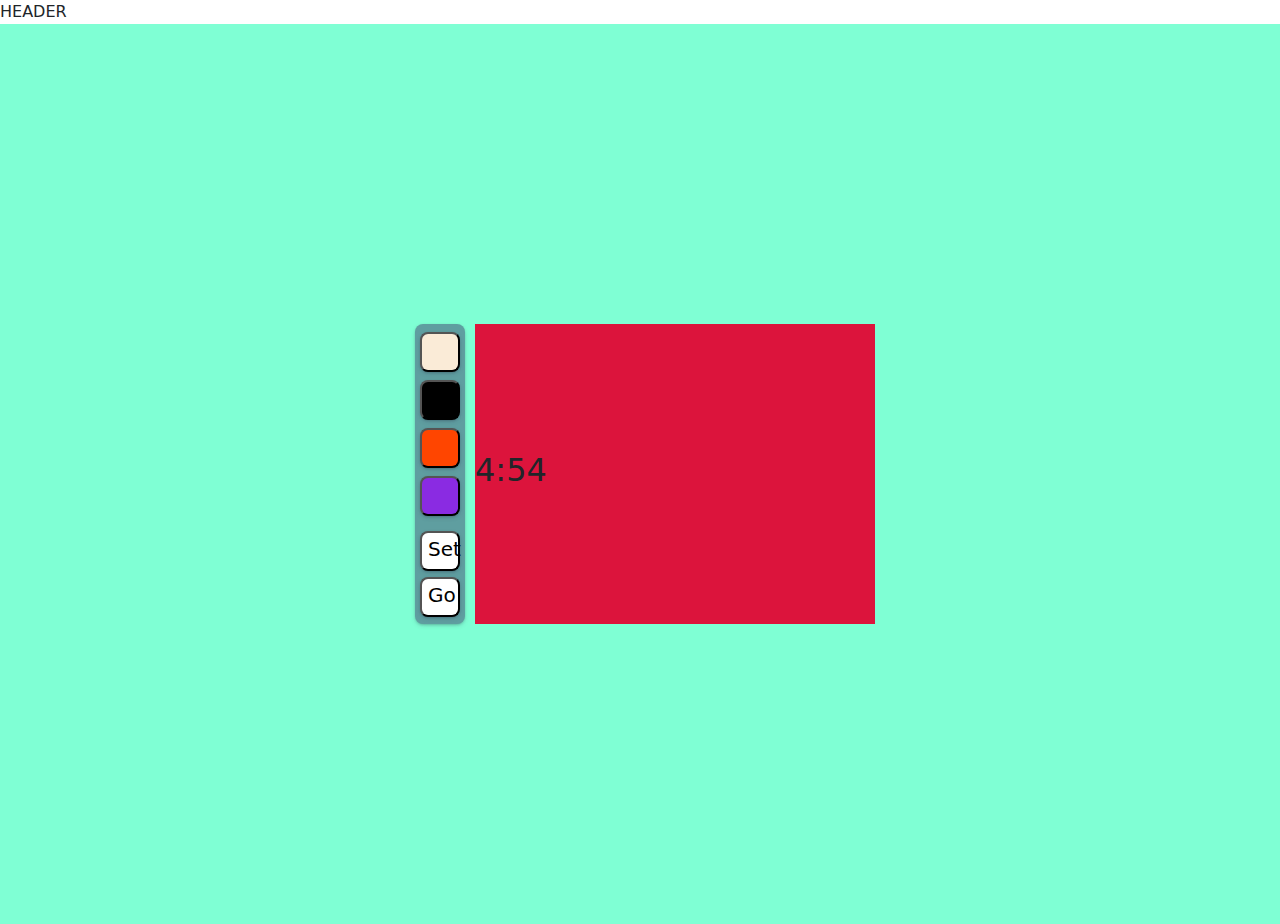
==== index.html @ 86df9ed9 "added flex boxes into the sidebar container" ====
<!DOCTYPE html>
<html lang="en">
<head>
    <meta charset="UTF-8">
    <meta name="viewport" content="width=device-width, initial-scale=1.0">
    <link rel="stylesheet" href="./assets/style.css">
    <title>Themed Timer</title>
    <link href="https://cdn.jsdelivr.net/npm/bootstrap@5.3.3/dist/css/bootstrap.min.css" rel="stylesheet" integrity="sha384-QWTKZyjpPEjISv5WaRU9OFeRpok6YctnYmDr5pNlyT2bRjXh0JMhjY6hW+ALEwIH" crossorigin="anonymous">
</head>

<body>
    <header>
        HEADER
    </header>
    <main>
        <section class="sidebar">
            <div class="theme-button-container">
                <button id="lightB" class="button"></button>
                <button id="darkB" class="button"></button>
                <button id="warmB" class="button"></button>
                <button id="coolB" class="button"></button>
            </div>
            <div class="function-button-container">
                <button id="set-button" class="button">
                    <p>Set</p>
                </button>
                <button id="start-button" class="button">
                    <p>Go</p>
                </button>
            </div>
        </section>

        <section class="clock-container">
            <div id="the-clock">
                <h2>4:54</h2>
            </div>
        </section>
    </main>

    <script src="./script.js"></script>
    <script src="https://cdn.jsdelivr.net/npm/bootstrap@5.3.3/dist/js/bootstrap.bundle.min.js" integrity="sha384-YvpcrYf0tY3lHB60NNkmXc5s9fDVZLESaAA55NDzOxhy9GkcIdslK1eN7N6jIeHz" crossorigin="anonymous"></script>
</body>
</html>
---- assets/style.css ----
main {
    display: flex;
    height: 100vh;
    flex-wrap: wrap;
    background-color: aquamarine;
    align-items: center;
    justify-content: center;
}

.sidebar {
    display: flex;
    flex-grow: 0;
    flex-shrink: 0;
    flex-direction: column;
    justify-content: space-evenly;
    background-color: cadetblue;
    width: 50px;
    height: 300px;
    margin: 10px;
    align-content: center;
    align-items: center;
    border-radius: 8px;
    box-shadow: rgba(50, 50, 93, 0.25) 0px 2px 5px -1px, rgba(0, 0, 0, 0.3) 0px 1px 3px -1px;
}

.theme-button-container {
    display: flex;
    flex-grow: 2;
    flex-direction: column;
    justify-content: space-evenly;
}

.function-button-container {
    display: flex;
    flex-grow: 1;
    flex-direction: column;
    justify-content: space-evenly;

}

.button {
    height: 40px;
    width: 40px;
    border-radius: 8px;
    box-shadow: rgba(50, 50, 93, 0.25) 0px 2px 5px -1px, rgba(0, 0, 0, 0.3) 0px 1px 3px -1px;
}

#set-button, #start-button {
    background-color: white;
    text-align: center;
    font-size: 20px;
}

#lightB {
    background-color: antiquewhite;
}

#darkB {
    background-color: black;
}

#warmB {
    background-color: orangered;
}

#coolB {
    background-color: blueviolet;
}

.clock-container {
    display: flex;
    flex-direction: row;
    background-color: crimson;
    align-items: center;
    height: 300px;
    width: 400px;
    justify-content: center;
    justify-self: center;
}

#the-clock {
    flex: 1 1;
}

.clock-area h2 {
    font-size: 100%;
    text-align: center;
}

.button:hover {
    box-shadow: rgba(0, 0, 0, 0.25) 0px 14px 28px, rgba(0, 0, 0, 0.22) 0px 10px 10px;
}

@media screen and (max-width: 768px) {
    main {
        flex-direction: column;
        justify-content: start;
    }

    .clock-container {
        width: 100vw;
    }

    .sidebar {
        width: 300px;
        height: 100px;
        align-items: center;
    }

    .clock-area h2 {
        font-size: 120px;
        text-align: center;
    }

    .theme-button-container {
        display: flex;
        flex-grow: 1;
        flex-direction: row;
        justify-content: space-around;
        align-items: center;
        width: 100%;
    }

    .function-button-container {
        flex-direction: row;
        align-items: center;
        width: 100%;
    }
    
    .button {
        flex: 1;
        margin: 0 5px 0 5px;
    }

:root {
    --light-background: #A1D6B2;
    --light-accent: #CEDF9F;
    --light-button: #E8B86D;
    --light-highlight: #F1F3C2;
    --dark-background: #1E201E;
    --dark-accent: #3C3D37;
    --dark-button: #697565;
    --dark-highlight: #ECDFCC;
    --warm-background: #FF4C4C;
    --warm-accent: #FFB22C;
    --warm-button: #FFDE4D;
    --warm-highlight: #F3FEB8;
    --cool-background: #433878;
    --cool-accent: #7E60BF;
    --cool-button: #E4B1F0;
    --cool-highlight: #FFE1FF;
}

* {
    font-family: 'Lucida Sans', 'Lucida Sans Regular', 'Lucida Grande', 'Lucida Sans Unicode', Geneva, Verdana, sans-serif;
    font-size: medium;
    font-weight: 400;
    margin: 0%;

}
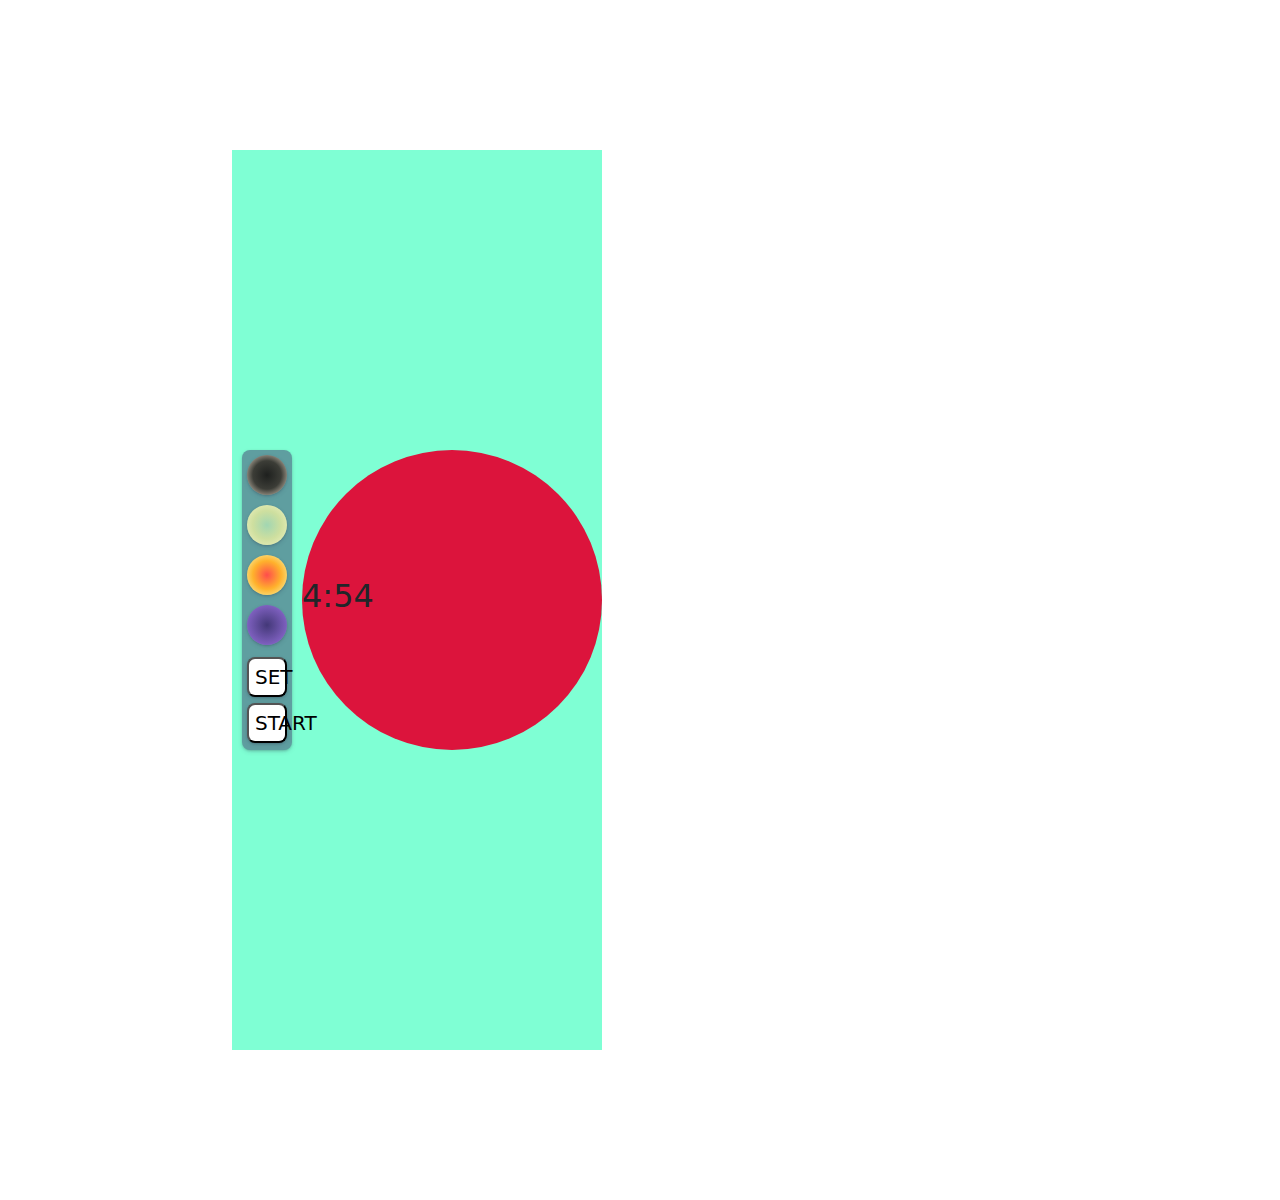
==== commit df73a93e: "Merge branch 'developer' into chris" ====
--- a/index.html
+++ b/index.html
@@ -8,25 +8,17 @@
     <link href="https://cdn.jsdelivr.net/npm/bootstrap@5.3.3/dist/css/bootstrap.min.css" rel="stylesheet" integrity="sha384-QWTKZyjpPEjISv5WaRU9OFeRpok6YctnYmDr5pNlyT2bRjXh0JMhjY6hW+ALEwIH" crossorigin="anonymous">
 </head>
 
-<body>
-    <header>
-        HEADER
-    </header>
-    <main>
+<body class="container">
+    <main class="theme-container">
         <section class="sidebar">
-            <div class="theme-button-container">
-                <button id="lightB" class="button"></button>
-                <button id="darkB" class="button"></button>
-                <button id="warmB" class="button"></button>
-                <button id="coolB" class="button"></button>
-            </div>
+            <div id="darkB" class="button"></div>
+            <div id="lightB" class="button"></div>
+            <div id="warmB" class="button"></div>
+            <div id="coolB" class="button"></div>
             <div class="function-button-container">
-                <button id="set-button" class="button">
-                    <p>Set</p>
-                </button>
-                <button id="start-button" class="button">
-                    <p>Go</p>
-                </button>
+
+                <button id="set-button" class="button control">SET</button>
+                <button id="start-button" class="button control">START</button>
             </div>
         </section>
 
--- a/assets/style.css
+++ b/assets/style.css
@@ -1,137 +1,4 @@
-
-main {
-    display: flex;
-    height: 100vh;
-    flex-wrap: wrap;
-    background-color: aquamarine;
-    align-items: center;
-    justify-content: center;
-}
-
-.sidebar {
-    display: flex;
-    flex-grow: 0;
-    flex-shrink: 0;
-    flex-direction: column;
-    justify-content: space-evenly;
-    background-color: cadetblue;
-    width: 50px;
-    height: 300px;
-    margin: 10px;
-    align-content: center;
-    align-items: center;
-    border-radius: 8px;
-    box-shadow: rgba(50, 50, 93, 0.25) 0px 2px 5px -1px, rgba(0, 0, 0, 0.3) 0px 1px 3px -1px;
-}
-
-.theme-button-container {
-    display: flex;
-    flex-grow: 2;
-    flex-direction: column;
-    justify-content: space-evenly;
-}
-
-.function-button-container {
-    display: flex;
-    flex-grow: 1;
-    flex-direction: column;
-    justify-content: space-evenly;
-
-}
-
-.button {
-    height: 40px;
-    width: 40px;
-    border-radius: 8px;
-    box-shadow: rgba(50, 50, 93, 0.25) 0px 2px 5px -1px, rgba(0, 0, 0, 0.3) 0px 1px 3px -1px;
-}
-
-#set-button, #start-button {
-    background-color: white;
-    text-align: center;
-    font-size: 20px;
-}
-
-#lightB {
-    background-color: antiquewhite;
-}
-
-#darkB {
-    background-color: black;
-}
-
-#warmB {
-    background-color: orangered;
-}
-
-#coolB {
-    background-color: blueviolet;
-}
-
-.clock-container {
-    display: flex;
-    flex-direction: row;
-    background-color: crimson;
-    align-items: center;
-    height: 300px;
-    width: 400px;
-    justify-content: center;
-    justify-self: center;
-}
-
-#the-clock {
-    flex: 1 1;
-}
-
-.clock-area h2 {
-    font-size: 100%;
-    text-align: center;
-}
-
-.button:hover {
-    box-shadow: rgba(0, 0, 0, 0.25) 0px 14px 28px, rgba(0, 0, 0, 0.22) 0px 10px 10px;
-}
-
-@media screen and (max-width: 768px) {
-    main {
-        flex-direction: column;
-        justify-content: start;
-    }
-
-    .clock-container {
-        width: 100vw;
-    }
-
-    .sidebar {
-        width: 300px;
-        height: 100px;
-        align-items: center;
-    }
-
-    .clock-area h2 {
-        font-size: 120px;
-        text-align: center;
-    }
-
-    .theme-button-container {
-        display: flex;
-        flex-grow: 1;
-        flex-direction: row;
-        justify-content: space-around;
-        align-items: center;
-        width: 100%;
-    }
-
-    .function-button-container {
-        flex-direction: row;
-        align-items: center;
-        width: 100%;
-    }
-    
-    .button {
-        flex: 1;
-        margin: 0 5px 0 5px;
-    }
+/* variables for use */
 
 :root {
     --light-background: #A1D6B2;
@@ -152,10 +19,274 @@
     --cool-highlight: #FFE1FF;
 }
 
-* {
-    font-family: 'Lucida Sans', 'Lucida Sans Regular', 'Lucida Grande', 'Lucida Sans Unicode', Geneva, Verdana, sans-serif;
-    font-size: medium;
-    font-weight: 400;
-    margin: 0%;
-
+/* tags */
+
+main {
+    display: flex;
+    height: 100vh;
+    flex-wrap: wrap;
+    background-color: aquamarine;
+    align-items: center;
+    justify-content: center;
+}
+
+/* classes */
+
+.sidebar {
+    display: flex;
+    flex-grow: 0;
+    flex-shrink: 0;
+    flex-direction: column;
+    justify-content: space-evenly;
+    background-color: cadetblue;
+    width: 50px;
+    height: 300px;
+    margin: 10px;
+    align-content: center;
+    align-items: center;
+    border-radius: 8px;
+    box-shadow: rgba(50, 50, 93, 0.25) 0px 2px 5px -1px, rgba(0, 0, 0, 0.3) 0px 1px 3px -1px;
+}
+
+.theme-button-container {
+    display: flex;
+    flex-grow: 2;
+    flex-direction: column;
+    justify-content: space-evenly;
+}
+
+.function-button-container {
+    display: flex;
+    flex-grow: 1;
+    flex-direction: column;
+    justify-content: space-evenly;
+
+}
+
+.button {
+    height: 40px;
+    width: 40px;
+    border-radius: 8px;
+    box-shadow: rgba(50, 50, 93, 0.25) 0px 2px 5px -1px, rgba(0, 0, 0, 0.3) 0px 1px 3px -1px;
+}
+
+.clock-container {
+    display: flex;
+    flex-direction: row;
+    background-color: crimson;
+    align-items: center;
+    height: 300px;
+    width: 300px;
+    border-radius: 300px;
+    justify-content: center;
+    justify-self: center;
+}
+
+.clock-area h2 {
+    font-size: 100%;
+    text-align: center;
+}
+
+.button:hover {
+    box-shadow: rgba(0, 0, 0, 0.25) 0px 14px 28px, rgba(0, 0, 0, 0.22) 0px 10px 10px;
+}
+
+.container {
+    margin: 0;
+    display: flex;
+}
+
+.theme-container {
+    margin: 150px;
+
+}
+
+/*Theme Styles */
+.dark {
+    background-color: var(--dark-background);
+    color: var(--dark-highlight);
+    border-color: var(--dark-accent);
+}
+
+.dark .sidebar {
+    background-color: var(--dark-background);
+}
+
+.dark .clock-container {
+    background-color: var(--dark-background);
+    color: var(--dark-highlight);
+    border-color: var(--dark-accent);
+}
+
+.dark .theme-container {
+    background-color: var(--dark-background);
+}
+
+.light {
+    background-color: var(--light-background);
+    color: var(--light-highlight);
+    border-color: var(--light-accent);
+}
+
+
+.light .sidebar {
+    background-color: var(--light-background);
+}
+
+.light .clock-container {
+    background-color: var(--light-background);
+    color: var(--light-highlight);
+    border-color: var(--light-accent);
+}
+
+.light .theme-container {
+    background-color: var(--light-background);
+}
+
+.warm {
+    background-color: var(--warm-background);
+    color: var(--warm-highlight);
+    border-color: var(--warm-accent);
+}
+
+.warm .sidebar {
+    background-color: var(--warm-background);
+}
+
+.warm .clock-container {
+    background-color: var(--warm-background);
+    color: var(--warm-highlight);
+    border-color: var(--warm-accent);
+}
+
+.warm .theme-container {
+    background-color: var(--warm-background);
+}
+
+.cool {
+    background-color: var(--cool-background);
+    color: var(--cool-highlight);
+    border-color: var(--cool-accent);
+}
+
+.cool .sidebar {
+    background-color: var(--cool-background);
+}
+
+.cool .clock-container {
+    background-color: var(--cool-accent);
+    color: var(--cool-highlight);
+    border-color: var(--cool-accent);
+    
+}
+
+.cool .theme-container {
+    background-color: var(--cool-background);
+}
+/* ID's */
+
+#the-clock {
+    flex: 1 1;
+}
+
+#set-button, #start-button {
+    background-color: white;
+    text-align: center;
+    font-size: 20px;
+}
+
+#theme1 {
+    background-color: antiquewhite;
+}
+
+#theme2 {
+    background-color: black;
+}
+
+#theme3 {
+    background-color: orangered;
+}
+
+#theme4 {
+    background-color: blueviolet;
+}
+
+
+/* Aside Id's for Button Styles for Theme picker */
+#darkB {
+    background: radial-gradient(circle, var(--dark-background) 0%, var(--dark-accent) 50%, var(--dark-highlight) 100%);
+    border-color: var(--dark-highlight);
+    border-radius: 25px;
+    margin: 5px;
+
+
+}
+
+#lightB {
+    background: radial-gradient(circle, var(--light-background) 0%, var(--light-accent) 50%, var(--light-highlight) 100%);
+    border-radius: 25px;
+    margin: 5px;
+
+}
+
+#warmB {
+    background: radial-gradient(circle, var(--warm-background) 0%, var(--warm-accent) 50%, var(--warm-highlight) 100%);
+    border-radius: 25px;
+    margin: 5px;
+
+}
+
+#coolB {
+    background: radial-gradient(circle, var(--cool-background) 0%, var(--cool-accent) 70%, var(--cool-highlight) 100%);
+    border-radius: 25px;
+    margin: 5px;
+}
+#clock {
+    background: linear-gradient(
+      var(--light-accent), 
+      var(--light-button), 
+      var(--light-highlight)
+    );
+    clip-path: circle(10rem at center);
+    display: flex;
+    justify-content: center;
+    align-items: center;
+    padding: 150px;
+}
+
+@media screen and (max-width: 768px) {
+    main {
+        flex-direction: column;
+    }
+
+    .sidebar {
+        width: 300px;
+        height: 100px;
+        align-items: center;
+    }
+
+    .clock-area h2 {
+        font-size: 120px;
+        text-align: center;
+    }
+
+    .theme-button-container {
+        display: flex;
+        flex-grow: 1;
+        flex-direction: row;
+        justify-content: space-around;
+        align-items: center;
+        width: 100%;
+    }
+
+    .function-button-container {
+        flex-direction: row;
+        align-items: center;
+        width: 100%;
+    }
+    
+    .button {
+        flex: 1;
+        margin: 0 5px 0 5px;
+    }
 }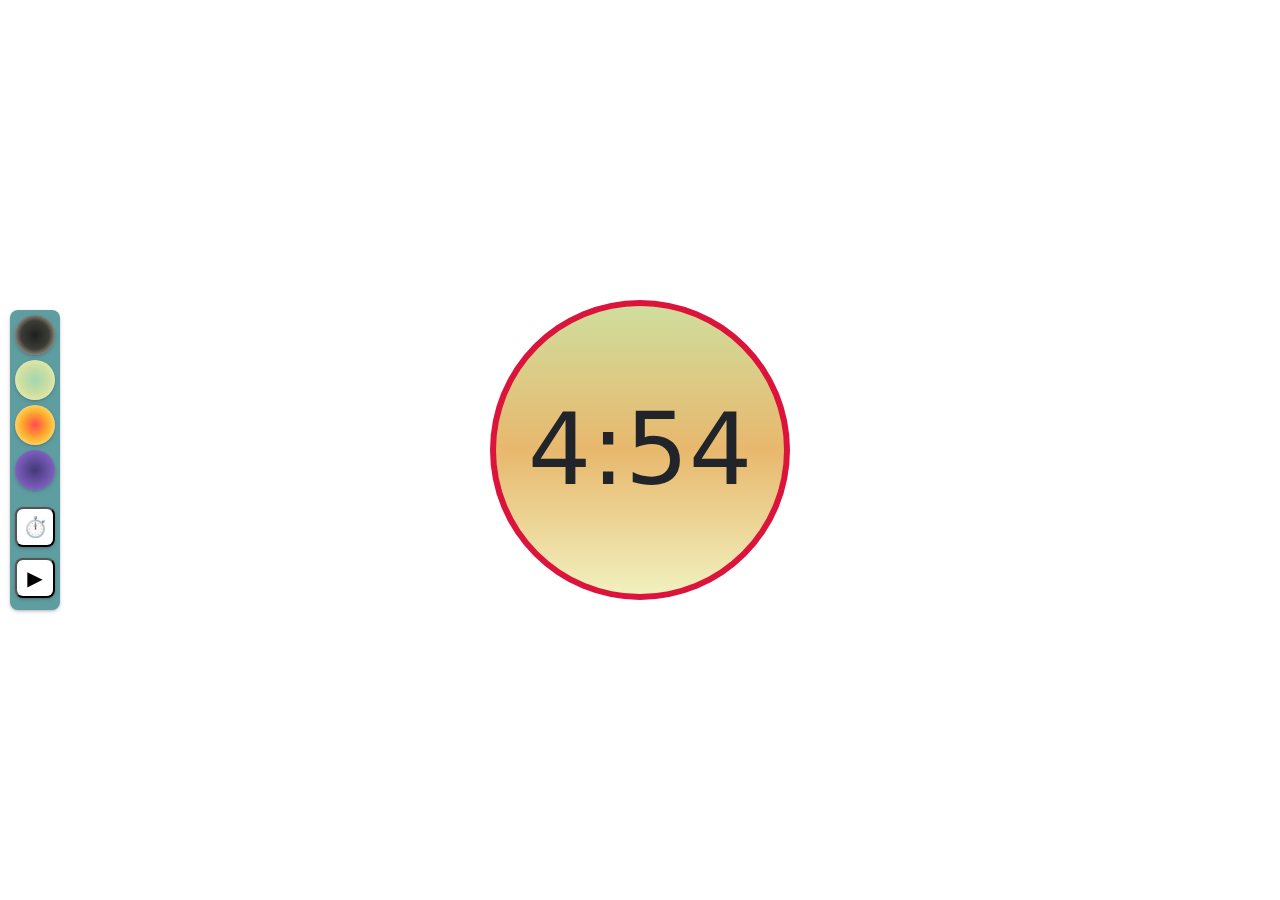
==== commit 614cdd95: "changed element centering" ====
--- a/index.html
+++ b/index.html
@@ -11,19 +11,20 @@
 <body class="container">
     <main class="theme-container">
         <section class="sidebar">
-            <div id="darkB" class="button"></div>
-            <div id="lightB" class="button"></div>
-            <div id="warmB" class="button"></div>
-            <div id="coolB" class="button"></div>
+            <div id="theme-button-container">
+                <div id="darkB" class="button"></div>
+                <div id="lightB" class="button"></div>
+                <div id="warmB" class="button"></div>
+                <div id="coolB" class="button"></div>
+            </div>
             <div class="function-button-container">
-
-                <button id="set-button" class="button control">SET</button>
-                <button id="start-button" class="button control">START</button>
+                <button id="set-button" class="button control">&#9201</button>
+                <button id="start-button" class="button control">&#9654</button>
             </div>
         </section>
 
         <section class="clock-container">
-            <div id="the-clock">
+            <div id="clock">
                 <h2>4:54</h2>
             </div>
         </section>
--- a/assets/style.css
+++ b/assets/style.css
@@ -22,20 +22,22 @@
 /* tags */
 
 main {
-    display: flex;
-    height: 100vh;
-    flex-wrap: wrap;
+    /* display: flex; */
+    /* height: 100vh; */
+    /* flex-wrap: wrap; */
     background-color: aquamarine;
-    align-items: center;
-    justify-content: center;
+    /* align-items: center;
+    justify-content: center; */
 }
 
 /* classes */
 
 .sidebar {
     display: flex;
-    flex-grow: 0;
-    flex-shrink: 0;
+    position: fixed;
+    left: 0;
+    top: 50%;
+    transform: translate(0,-50%);
     flex-direction: column;
     justify-content: space-evenly;
     background-color: cadetblue;
@@ -71,34 +73,38 @@
 }
 
 .clock-container {
-    display: flex;
-    flex-direction: row;
+    /* display: flex;
+    flex-direction: row; */
+    position: fixed;
+    top: 50%;
+    left: 50%;
+    transform: translate(-50%,-50%);
     background-color: crimson;
-    align-items: center;
     height: 300px;
     width: 300px;
     border-radius: 300px;
-    justify-content: center;
-    justify-self: center;
-}
-
-.clock-area h2 {
-    font-size: 100%;
+}
+
+.clock-container h2 {
+    font-size: 100px;
     text-align: center;
+    position: absolute;
+    top: 50%;
+    left: 50%;
+    transform: translate(-50%,-50%);
 }
 
 .button:hover {
     box-shadow: rgba(0, 0, 0, 0.25) 0px 14px 28px, rgba(0, 0, 0, 0.22) 0px 10px 10px;
 }
 
-.container {
+/* .container {
     margin: 0;
     display: flex;
-}
+} */
 
 .theme-container {
     margin: 150px;
-
 }
 
 /*Theme Styles */
@@ -185,32 +191,12 @@
 }
 /* ID's */
 
-#the-clock {
-    flex: 1 1;
-}
-
 #set-button, #start-button {
     background-color: white;
     text-align: center;
+    text-justify: center;
     font-size: 20px;
 }
-
-#theme1 {
-    background-color: antiquewhite;
-}
-
-#theme2 {
-    background-color: black;
-}
-
-#theme3 {
-    background-color: orangered;
-}
-
-#theme4 {
-    background-color: blueviolet;
-}
-
 
 /* Aside Id's for Button Styles for Theme picker */
 #darkB {
@@ -247,27 +233,24 @@
       var(--light-button), 
       var(--light-highlight)
     );
-    clip-path: circle(10rem at center);
-    display: flex;
-    justify-content: center;
-    align-items: center;
+    clip-path: circle(9rem at center);
     padding: 150px;
 }
 
 @media screen and (max-width: 768px) {
-    main {
-        flex-direction: column;
-    }
 
     .sidebar {
         width: 300px;
         height: 100px;
         align-items: center;
-    }
-
-    .clock-area h2 {
-        font-size: 120px;
-        text-align: center;
+        top: 0;
+        left: 50%;
+        transform: translate(-50%,0%);
+    }
+
+    .clock-container {
+        top: 120px;
+        transform: translate(-50%, 0%);
     }
 
     .theme-button-container {
@@ -277,6 +260,10 @@
         justify-content: space-around;
         align-items: center;
         width: 100%;
+        background-color: cyan;
+        border-style: dashed;
+        border-width: 2px;
+        border-color: black;
     }
 
     .function-button-container {
@@ -285,7 +272,7 @@
         width: 100%;
     }
     
-    .button {
+    #start-button, #set-button {
         flex: 1;
         margin: 0 5px 0 5px;
     }
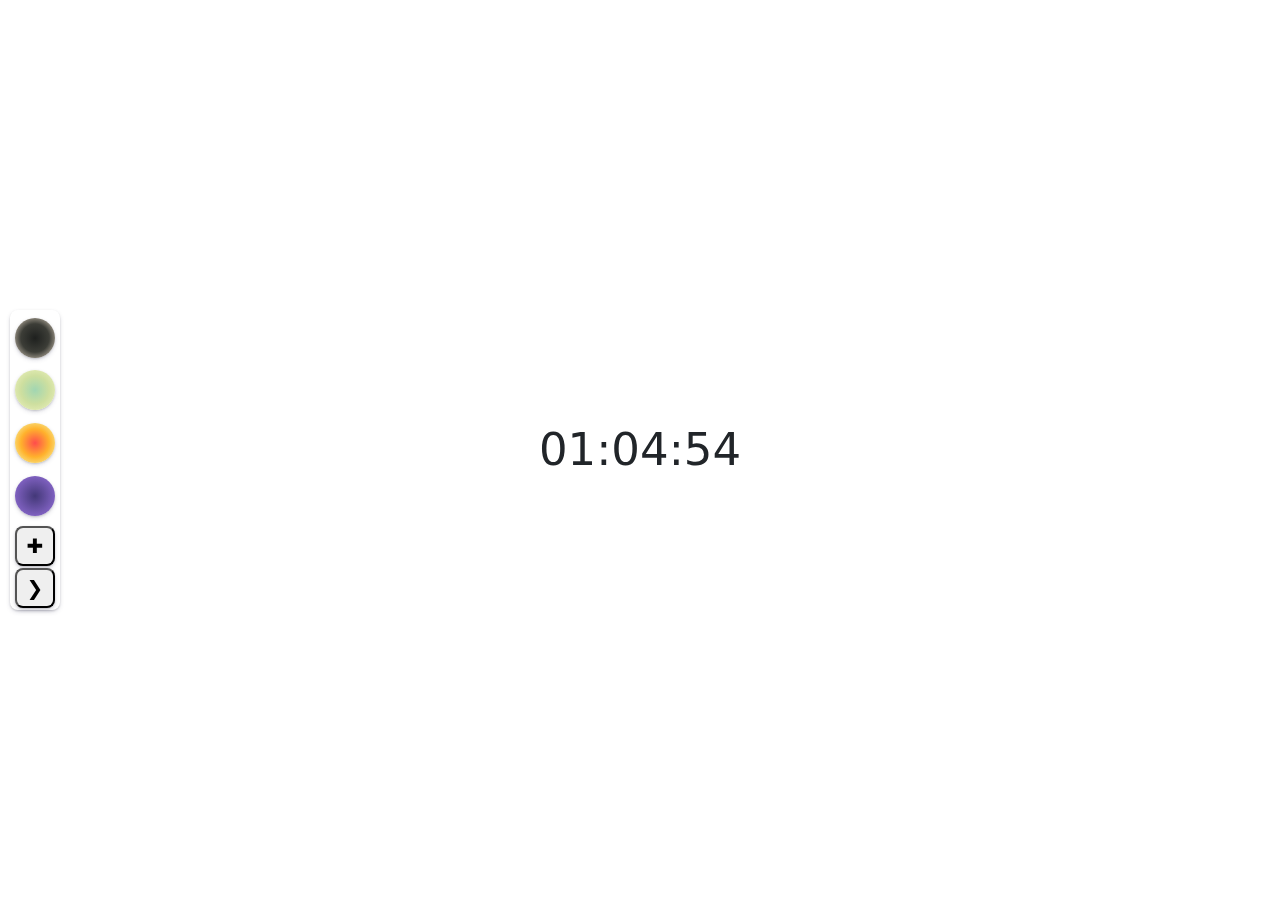
==== commit 949369b2: "id to class for theme-button-container" ====
--- a/index.html
+++ b/index.html
@@ -11,21 +11,21 @@
 <body class="container">
     <main class="theme-container">
         <section class="sidebar">
-            <div id="theme-button-container">
+            <div class="theme-button-container">
                 <div id="darkB" class="button"></div>
                 <div id="lightB" class="button"></div>
                 <div id="warmB" class="button"></div>
                 <div id="coolB" class="button"></div>
             </div>
             <div class="function-button-container">
-                <button id="set-button" class="button control">&#9201</button>
-                <button id="start-button" class="button control">&#9654</button>
+                <button id="set-button" class="button control">&#10010</button>
+                <button id="start-button" class="button control">&#10095</button>
             </div>
         </section>
 
         <section class="clock-container">
-            <div id="clock">
-                <h2>4:54</h2>
+            <div id="the-clock">
+                <h2>01:04:54</h2>
             </div>
         </section>
     </main>
--- a/assets/style.css
+++ b/assets/style.css
@@ -3,7 +3,7 @@
 :root {
     --light-background: #A1D6B2;
     --light-accent: #CEDF9F;
-    --light-button: #E8B86D;
+    --light-button: #339167;
     --light-highlight: #F1F3C2;
     --dark-background: #1E201E;
     --dark-accent: #3C3D37;
@@ -21,15 +21,6 @@
 
 /* tags */
 
-main {
-    /* display: flex; */
-    /* height: 100vh; */
-    /* flex-wrap: wrap; */
-    background-color: aquamarine;
-    /* align-items: center;
-    justify-content: center; */
-}
-
 /* classes */
 
 .sidebar {
@@ -40,13 +31,13 @@
     transform: translate(0,-50%);
     flex-direction: column;
     justify-content: space-evenly;
-    background-color: cadetblue;
     width: 50px;
     height: 300px;
     margin: 10px;
     align-content: center;
     align-items: center;
     border-radius: 8px;
+    background-color: rgb(255, 255, 255, 0.2);
     box-shadow: rgba(50, 50, 93, 0.25) 0px 2px 5px -1px, rgba(0, 0, 0, 0.3) 0px 1px 3px -1px;
 }
 
@@ -73,20 +64,20 @@
 }
 
 .clock-container {
-    /* display: flex;
-    flex-direction: row; */
     position: fixed;
     top: 50%;
     left: 50%;
     transform: translate(-50%,-50%);
-    background-color: crimson;
+    display: flex;
+    flex-direction: row;
+    align-items: center;
     height: 300px;
     width: 300px;
     border-radius: 300px;
 }
 
 .clock-container h2 {
-    font-size: 100px;
+    font-size: 45px;
     text-align: center;
     position: absolute;
     top: 50%;
@@ -98,11 +89,6 @@
     box-shadow: rgba(0, 0, 0, 0.25) 0px 14px 28px, rgba(0, 0, 0, 0.22) 0px 10px 10px;
 }
 
-/* .container {
-    margin: 0;
-    display: flex;
-} */
-
 .theme-container {
     margin: 150px;
 }
@@ -114,18 +100,20 @@
     border-color: var(--dark-accent);
 }
 
-.dark .sidebar {
-    background-color: var(--dark-background);
-}
-
 .dark .clock-container {
-    background-color: var(--dark-background);
+    background: radial-gradient(circle, var(--dark-accent) 50%, var(--dark-highlight) 55%, var(--dark-background) 59%);
     color: var(--dark-highlight);
     border-color: var(--dark-accent);
 }
 
 .dark .theme-container {
     background-color: var(--dark-background);
+}
+
+.dark .button.control {
+    background-color: var(--dark-button);
+    color: var(--dark-highlight);
+    border-color: var(--dark-highlight);
 }
 
 .light {
@@ -134,19 +122,20 @@
     border-color: var(--light-accent);
 }
 
-
-.light .sidebar {
-    background-color: var(--light-background);
-}
-
 .light .clock-container {
-    background-color: var(--light-background);
-    color: var(--light-highlight);
+    background: radial-gradient(circle, var(--light-accent) 50%, var(--light-highlight) 55%, var(--light-background) 59%);
+    color: var(--light-button);
     border-color: var(--light-accent);
 }
 
 .light .theme-container {
     background-color: var(--light-background);
+}
+
+.light .button.control {
+    background-color: var(--light-accent);
+    color: var(--light-button);
+    border-color: var(--light-highlight);
 }
 
 .warm {
@@ -155,18 +144,20 @@
     border-color: var(--warm-accent);
 }
 
-.warm .sidebar {
-    background-color: var(--warm-background);
-}
-
 .warm .clock-container {
-    background-color: var(--warm-background);
-    color: var(--warm-highlight);
+    background: radial-gradient(circle, var(--warm-accent) 50%, var(--warm-highlight) 55%, var(--warm-background) 59%);
+    color: var(--warm-background);
     border-color: var(--warm-accent);
 }
 
 .warm .theme-container {
     background-color: var(--warm-background);
+}
+
+.warm .button.control {
+    background-color: var(--warm-button);
+    color: var(--warm-highlight);
+    border-color: var(--warm-highlight);
 }
 
 .cool {
@@ -175,12 +166,8 @@
     border-color: var(--cool-accent);
 }
 
-.cool .sidebar {
-    background-color: var(--cool-background);
-}
-
 .cool .clock-container {
-    background-color: var(--cool-accent);
+    background: radial-gradient(circle, var(--cool-accent) 50%, var(--cool-highlight) 55%, var(--cool-background) 59%);
     color: var(--cool-highlight);
     border-color: var(--cool-accent);
     
@@ -189,10 +176,20 @@
 .cool .theme-container {
     background-color: var(--cool-background);
 }
+
+.cool .button.control {
+    background-color: var(--cool-accent);
+    color: var(--cool-highlight);
+    border-color: var(--cool-highlight);
+}
 /* ID's */
 
+#the-clock {
+    flex: 1 1;
+    text-align: center;
+}
+
 #set-button, #start-button {
-    background-color: white;
     text-align: center;
     text-justify: center;
     font-size: 20px;
@@ -252,6 +249,11 @@
         top: 120px;
         transform: translate(-50%, 0%);
     }
+      
+    .clock-area h2 {
+        font-size: 120px;
+        text-align: center;
+    }
 
     .theme-button-container {
         display: flex;
@@ -260,10 +262,6 @@
         justify-content: space-around;
         align-items: center;
         width: 100%;
-        background-color: cyan;
-        border-style: dashed;
-        border-width: 2px;
-        border-color: black;
     }
 
     .function-button-container {
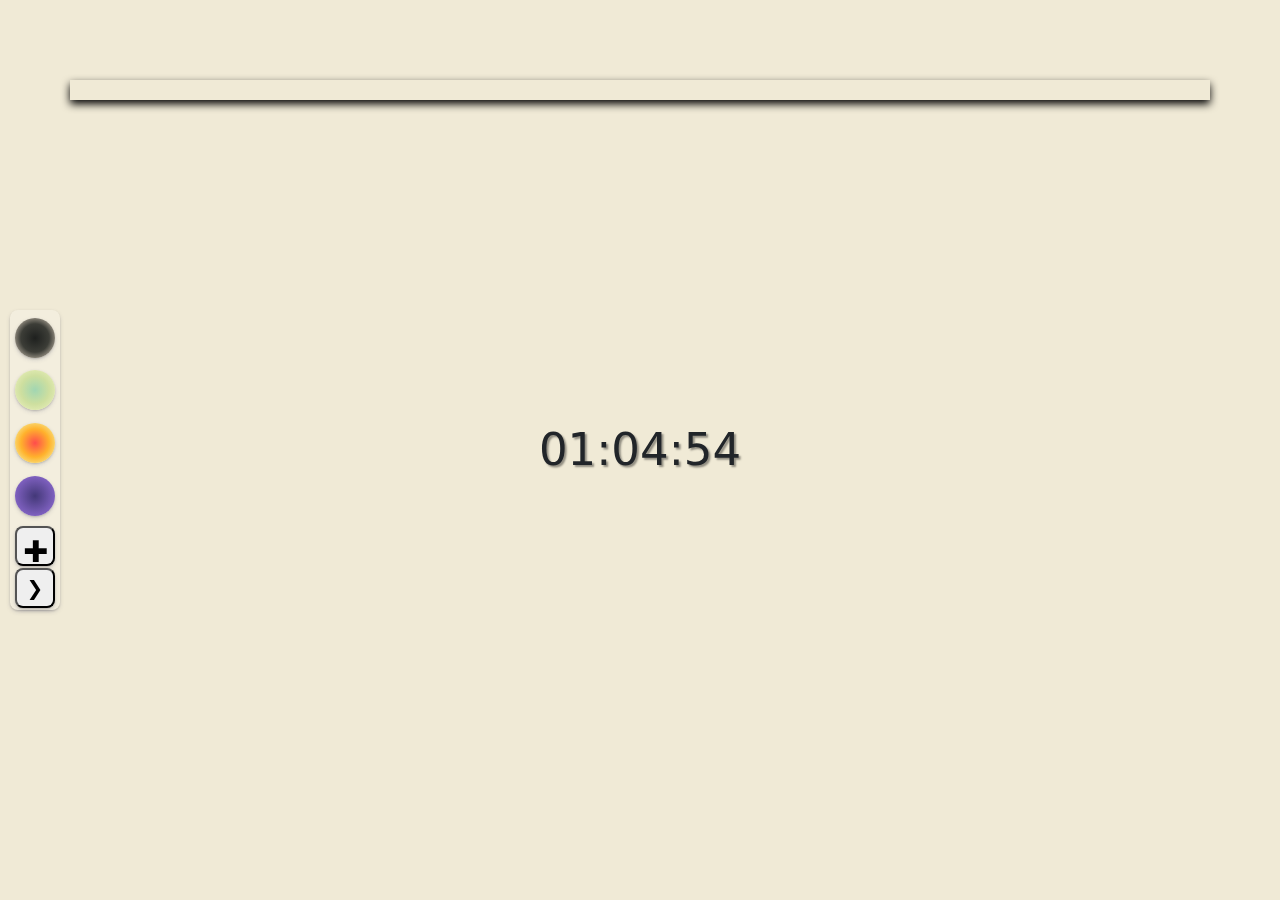
==== commit 771bee9d: "adding modal logic" ====
--- a/index.html
+++ b/index.html
@@ -4,6 +4,7 @@
     <meta charset="UTF-8">
     <meta name="viewport" content="width=device-width, initial-scale=1.0">
     <link rel="stylesheet" href="./assets/style.css">
+    <link rel="stylesheet" href="./timer/timer.css" />
     <title>Themed Timer</title>
     <link href="https://cdn.jsdelivr.net/npm/bootstrap@5.3.3/dist/css/bootstrap.min.css" rel="stylesheet" integrity="sha384-QWTKZyjpPEjISv5WaRU9OFeRpok6YctnYmDr5pNlyT2bRjXh0JMhjY6hW+ALEwIH" crossorigin="anonymous">
 </head>
@@ -18,11 +19,22 @@
                 <div id="coolB" class="button"></div>
             </div>
             <div class="function-button-container">
-                <button id="set-button" class="button control">&#10010</button>
-                <button id="start-button" class="button control">&#10095</button>
+                 <!--<button id="set-button" class="button control">&#10010</button>-->
+                 <button id="openModalBtn" class="button control">&#10010</button>
+                 <button id="start-button" class="button control">&#10095</button>
             </div>
         </section>
-
+        <section>
+            <div id="myModal" class="modal">
+                <div class="modal-content">
+                    <span class="close">&times;</span>
+                    <label id="minutes"></label>
+                    <input type="number" id="number"  placeholder="Enter time here" value="" />
+                    <button id="set">SET</button>  
+                    <button id="start" >START</button>  
+                </div>
+            </div>
+        </section>
         <section class="clock-container">
             <div id="the-clock">
                 <h2>01:04:54</h2>
@@ -30,6 +42,7 @@
         </section>
     </main>
 
+    <script src="./timer/timer.js"></script>
     <script src="./script.js"></script>
     <script src="https://cdn.jsdelivr.net/npm/bootstrap@5.3.3/dist/js/bootstrap.bundle.min.js" integrity="sha384-YvpcrYf0tY3lHB60NNkmXc5s9fDVZLESaAA55NDzOxhy9GkcIdslK1eN7N6jIeHz" crossorigin="anonymous"></script>
 </body>
--- a/assets/style.css
+++ b/assets/style.css
@@ -26,6 +26,7 @@
 .sidebar {
     display: flex;
     position: fixed;
+    z-index: 1;
     left: 0;
     top: 50%;
     transform: translate(0,-50%);
@@ -78,6 +79,7 @@
 
 .clock-container h2 {
     font-size: 45px;
+    text-shadow: 2px 2px 2px #03030366;
     text-align: center;
     position: absolute;
     top: 50%;
@@ -181,6 +183,36 @@
     background-color: var(--cool-accent);
     color: var(--cool-highlight);
     border-color: var(--cool-highlight);
+}
+
+
+
+/*modal*/
+.modal {
+    display: none; /* hidden by default*/
+    position: fixed;
+    z-index: 1;
+    left: 0;
+    top: 0;
+    width: 100%;
+    height: 100%;
+    background-color: rgba(0, 0, 0, 0.5); /* Transparent background */
+}
+
+.modal-content {
+    background-color: white;
+    margin: 15% auto;
+    padding: 20px;
+    width: 80%;
+    max-width: 500px;
+    border-radius: 8px;
+}
+
+.close {
+    color: red;
+    float: right;
+    font-size: 24px;
+    cursor: pointer;
 }
 /* ID's */
 
--- a/timer/timer.css
+++ b/timer/timer.css
@@ -0,0 +1,66 @@
+
+label {
+    display: block;
+    font:
+      1rem 'Fira Sans',
+      sans-serif;
+  }
+  
+  input,
+  label {
+    margin: 0.4rem 0;
+  }
+  /***************************/
+
+  *, *::before, *::after {
+    box-sizing: border-box;
+  }
+  
+  html {
+    font-size: 16px;
+    font-family: 'Segoe UI', Tahoma, Geneva, Verdana, sans-serif;
+  }
+  
+  body {
+    margin: 0;
+    padding: 0;
+    font-weight: normal;
+    background-color: #eff5f8;
+  }
+  
+  .container {
+    display: block;
+    margin: 80px auto;
+    text-align: center;
+    font-size: 30px;
+    box-shadow: 0 4px 8px 0 rgba(0,0,0,1);
+    transition: 0.3s;
+    width: 60vw;
+    background-color: #f0ead6;
+    padding-top: 20px;
+  }
+  
+  h1 {
+    font-size: 2em;
+  }
+  
+  #add, #subtract {
+    border-radius: 4px;
+    border-style: none;
+    box-shadow: rgba(34,36,38,.15) 3px 0 0 4px inset;
+    color: #fff;
+    cursor: pointer;
+    font-family: "Helvetica Neue",Arial,Helvetica,sans-serif;
+    font-size: 1.3em;
+    padding: 20px;
+    margin-bottom: 60px;;
+  }
+  
+  #add {
+    background-color: #093145;;
+  }
+  
+  #subtract {
+    background-color: #f64900
+  }
+  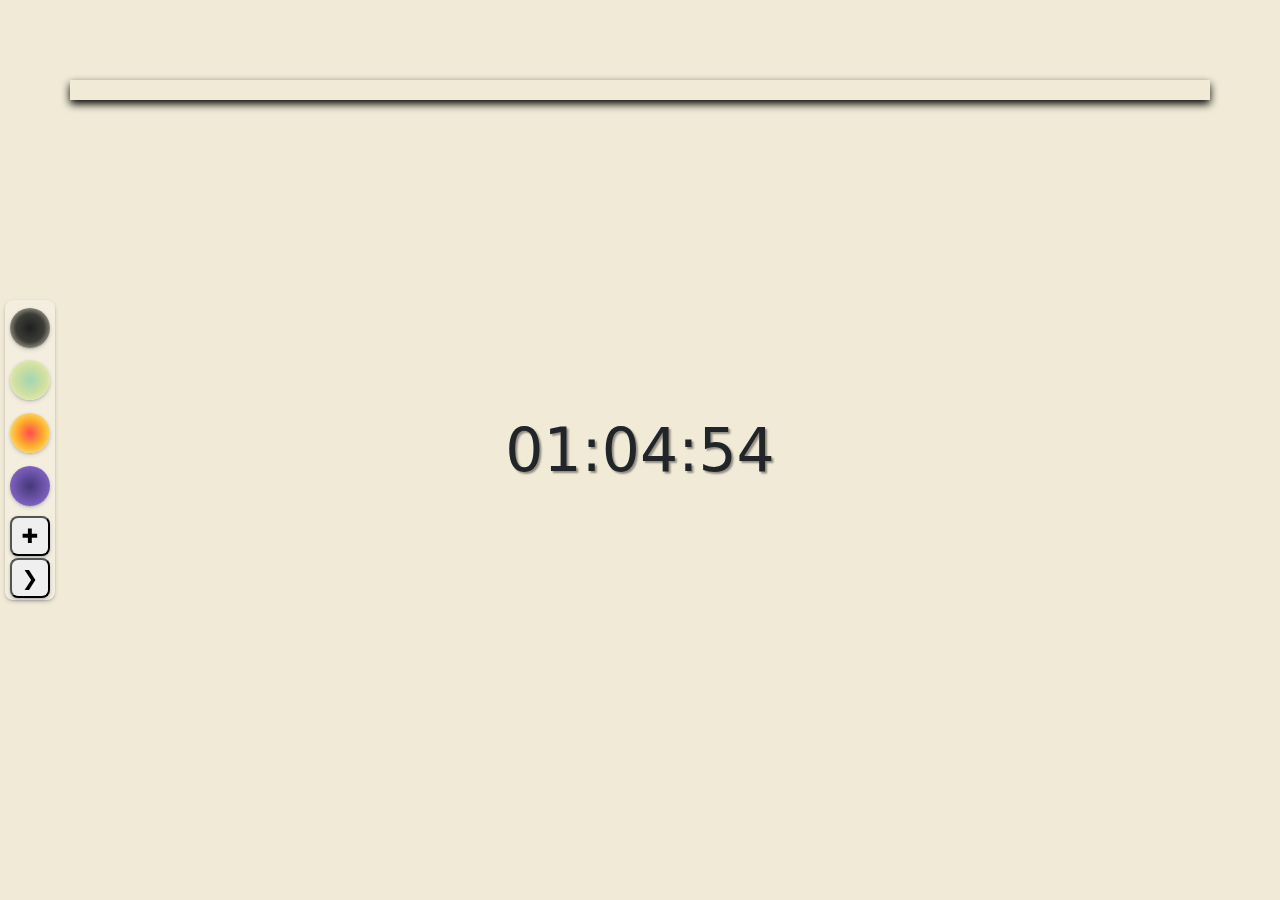
==== commit 9a7270f9: "changed function button id's to classes" ====
--- a/index.html
+++ b/index.html
@@ -20,8 +20,8 @@
             </div>
             <div class="function-button-container">
                  <!--<button id="set-button" class="button control">&#10010</button>-->
-                 <button id="openModalBtn" class="button control">&#10010</button>
-                 <button id="start-button" class="button control">&#10095</button>
+                 <button id="openModalBtn" class="button control set-button">&#10010</button>
+                 <button id="start-button" class="button control start-button">&#10095</button>
             </div>
         </section>
         <section>
--- a/assets/style.css
+++ b/assets/style.css
@@ -26,20 +26,19 @@
 .sidebar {
     display: flex;
     position: fixed;
-    z-index: 1;
-    left: 0;
+    left: 5px;
     top: 50%;
     transform: translate(0,-50%);
     flex-direction: column;
     justify-content: space-evenly;
     width: 50px;
     height: 300px;
-    margin: 10px;
     align-content: center;
     align-items: center;
     border-radius: 8px;
     background-color: rgb(255, 255, 255, 0.2);
     box-shadow: rgba(50, 50, 93, 0.25) 0px 2px 5px -1px, rgba(0, 0, 0, 0.3) 0px 1px 3px -1px;
+    transition: all 300ms;
 }
 
 .theme-button-container {
@@ -54,7 +53,7 @@
     flex-grow: 1;
     flex-direction: column;
     justify-content: space-evenly;
-
+    transition: all 300ms;
 }
 
 .button {
@@ -62,6 +61,7 @@
     width: 40px;
     border-radius: 8px;
     box-shadow: rgba(50, 50, 93, 0.25) 0px 2px 5px -1px, rgba(0, 0, 0, 0.3) 0px 1px 3px -1px;
+    cursor: pointer;
 }
 
 .clock-container {
@@ -72,19 +72,21 @@
     display: flex;
     flex-direction: row;
     align-items: center;
-    height: 300px;
-    width: 300px;
-    border-radius: 300px;
+    height: 400px;
+    width: 400px;
+    border-radius: 400px;
+    transition: all 300ms;
 }
 
 .clock-container h2 {
-    font-size: 45px;
+    font-size: 60px;
     text-shadow: 2px 2px 2px #03030366;
     text-align: center;
     position: absolute;
     top: 50%;
     left: 50%;
     transform: translate(-50%,-50%);
+    transition: all 300ms;
 }
 
 .button:hover {
@@ -158,7 +160,7 @@
 
 .warm .button.control {
     background-color: var(--warm-button);
-    color: var(--warm-highlight);
+    color: var(--warm-background);
     border-color: var(--warm-highlight);
 }
 
@@ -221,11 +223,41 @@
     text-align: center;
 }
 
-#set-button, #start-button {
+.set-button, .start-button {
     text-align: center;
     text-justify: center;
     font-size: 20px;
 }
+
+.set-button:hover::after {
+    content: "Set a new timer";
+    position: absolute;
+    left: 54px;
+    bottom: 46px;
+    min-width: 120px;
+    border-radius: 8px;
+    background-color: rgb(255, 255, 255, 0.3);
+    box-shadow: rgba(50, 50, 93, 0.25) 0px 2px 5px -1px, rgba(0, 0, 0, 0.3) 0px 1px 3px -1px;
+    padding: 5px;
+    font-size: 80%;
+    color: black;
+    z-index: 1;
+  }
+
+.start-button:hover::after {
+    content: "Start timer";
+    position: absolute;
+    left: 54px;
+    bottom: 4px;
+    min-width: 120px;
+    border-radius: 8px;
+    background-color: rgb(255, 255, 255, 0.3);
+    box-shadow: rgba(50, 50, 93, 0.25) 0px 2px 5px -1px, rgba(0, 0, 0, 0.3) 0px 1px 3px -1px;
+    padding: 5px;
+    font-size: 80%;
+    color: black;
+    z-index: 1;
+  }
 
 /* Aside Id's for Button Styles for Theme picker */
 #darkB {
@@ -270,20 +302,23 @@
 
     .sidebar {
         width: 300px;
-        height: 100px;
+        height: 110px;
         align-items: center;
-        top: 0;
+        top: 5px;
         left: 50%;
         transform: translate(-50%,0%);
     }
 
     .clock-container {
-        top: 120px;
+        top: 200px;
         transform: translate(-50%, 0%);
+        height: 300px;
+        width: 300px;
+        border-radius: 300px;
     }
       
-    .clock-area h2 {
-        font-size: 120px;
+    .clock-container h2 {
+        font-size: 45px;
         text-align: center;
     }
 
@@ -302,8 +337,18 @@
         width: 100%;
     }
     
-    #start-button, #set-button {
+    .start-button, .set-button {
         flex: 1;
-        margin: 0 5px 0 5px;
-    }
+        margin: 0 5px 2px 5px;
+    }
+
+    .set-button:hover::after {
+        bottom: -45px;
+        left: 15px;
+      }
+    
+    .start-button:hover::after {
+        bottom: -45px;
+        left: 165px;
+      }
 }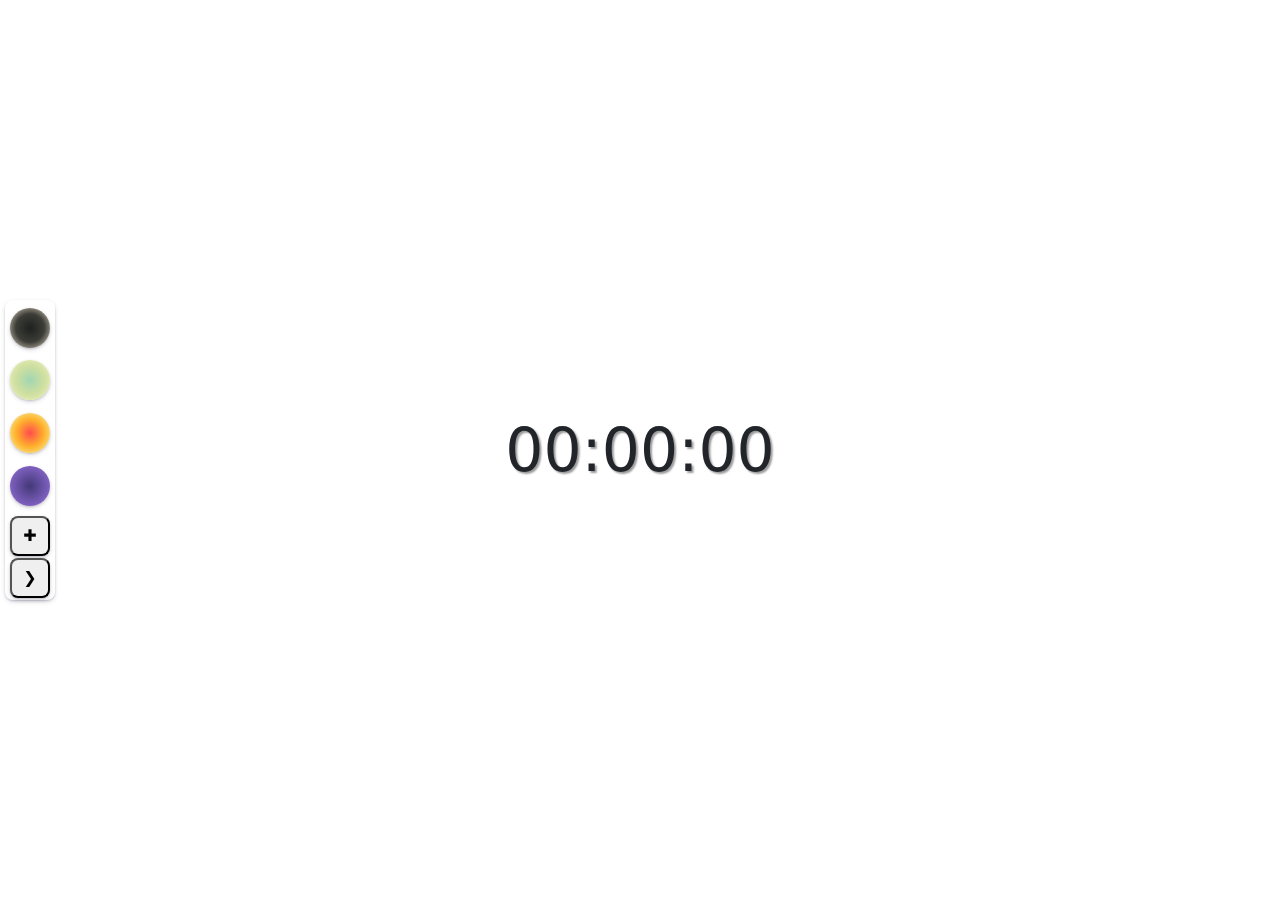
==== commit 07f5ce64: "Merge branch 'featurePeterson' into developer" ====
--- a/index.html
+++ b/index.html
@@ -4,7 +4,6 @@
     <meta charset="UTF-8">
     <meta name="viewport" content="width=device-width, initial-scale=1.0">
     <link rel="stylesheet" href="./assets/style.css">
-    <link rel="stylesheet" href="./timer/timer.css" />
     <title>Themed Timer</title>
     <link href="https://cdn.jsdelivr.net/npm/bootstrap@5.3.3/dist/css/bootstrap.min.css" rel="stylesheet" integrity="sha384-QWTKZyjpPEjISv5WaRU9OFeRpok6YctnYmDr5pNlyT2bRjXh0JMhjY6hW+ALEwIH" crossorigin="anonymous">
 </head>
@@ -20,8 +19,9 @@
             </div>
             <div class="function-button-container">
                  <!--<button id="set-button" class="button control">&#10010</button>-->
-                 <button id="openModalBtn" class="button control set-button">&#10010</button>
-                 <button id="start-button" class="button control start-button">&#10095</button>
+                 <button id="openModalBtn" class="button control">&#10010</button>
+              <!--   <button id="start-button" class="button control">&#10095</button>-->
+                 <button id="start" class="button control">&#10095</button>
             </div>
         </section>
         <section>
@@ -31,13 +31,20 @@
                     <label id="minutes"></label>
                     <input type="number" id="number"  placeholder="Enter time here" value="" />
                     <button id="set">SET</button>  
-                    <button id="start" >START</button>  
+                   
                 </div>
             </div>
         </section>
         <section class="clock-container">
-            <div id="the-clock">
-                <h2>01:04:54</h2>
+           
+         <!--    <div id="the-clock" >-->
+            <div  >
+              
+                <h2  >
+                    <label id="main-timer-display" > 00:00:00  </label>
+            
+                   
+                </h2>
             </div>
         </section>
     </main>
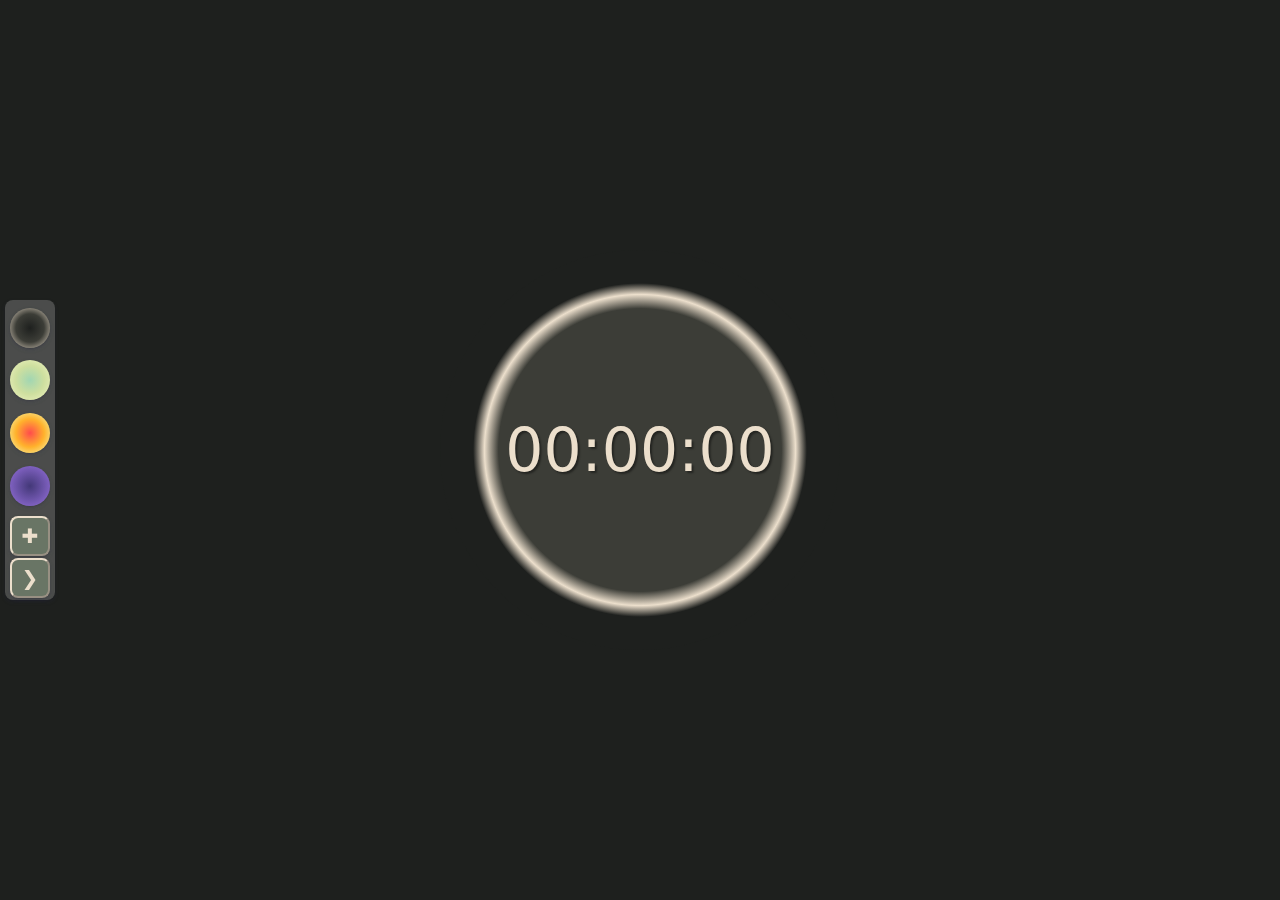
==== commit 4f185a9e: "Merge pull request #35 from Trinigch/brads" ====
--- a/index.html
+++ b/index.html
@@ -1,11 +1,13 @@
 <!DOCTYPE html>
 <html lang="en">
+
 <head>
     <meta charset="UTF-8">
     <meta name="viewport" content="width=device-width, initial-scale=1.0">
     <link rel="stylesheet" href="./assets/style.css">
     <title>Themed Timer</title>
-    <link href="https://cdn.jsdelivr.net/npm/bootstrap@5.3.3/dist/css/bootstrap.min.css" rel="stylesheet" integrity="sha384-QWTKZyjpPEjISv5WaRU9OFeRpok6YctnYmDr5pNlyT2bRjXh0JMhjY6hW+ALEwIH" crossorigin="anonymous">
+    <link href="https://cdn.jsdelivr.net/npm/bootstrap@5.3.3/dist/css/bootstrap.min.css" rel="stylesheet"
+        integrity="sha384-QWTKZyjpPEjISv5WaRU9OFeRpok6YctnYmDr5pNlyT2bRjXh0JMhjY6hW+ALEwIH" crossorigin="anonymous">
 </head>
 
 <body class="container">
@@ -18,10 +20,8 @@
                 <div id="coolB" class="button"></div>
             </div>
             <div class="function-button-container">
-                 <!--<button id="set-button" class="button control">&#10010</button>-->
-                 <button id="openModalBtn" class="button control">&#10010</button>
-              <!--   <button id="start-button" class="button control">&#10095</button>-->
-                 <button id="start" class="button control">&#10095</button>
+                <button id="openModalBtn" class="button control set-button">&#10010</button>
+                <button id="start" class="button control start-button">&#10095</button>
             </div>
         </section>
         <section>
@@ -29,21 +29,16 @@
                 <div class="modal-content">
                     <span class="close">&times;</span>
                     <label id="minutes"></label>
-                    <input type="number" id="number"  placeholder="Enter time here" value="" />
-                    <button id="set">SET</button>  
-                   
+                    <input type="number" id="number" placeholder="Enter time here (minutes)" value="" />
+                    <button id="set">SET</button>
+
                 </div>
             </div>
         </section>
         <section class="clock-container">
-           
-         <!--    <div id="the-clock" >-->
-            <div  >
-              
-                <h2  >
-                    <label id="main-timer-display" > 00:00:00  </label>
-            
-                   
+            <div>
+                <h2>
+                    <label id="main-timer-display"> 00:00:00 </label>
                 </h2>
             </div>
         </section>
@@ -51,6 +46,9 @@
 
     <script src="./timer/timer.js"></script>
     <script src="./script.js"></script>
-    <script src="https://cdn.jsdelivr.net/npm/bootstrap@5.3.3/dist/js/bootstrap.bundle.min.js" integrity="sha384-YvpcrYf0tY3lHB60NNkmXc5s9fDVZLESaAA55NDzOxhy9GkcIdslK1eN7N6jIeHz" crossorigin="anonymous"></script>
+    <script src="https://cdn.jsdelivr.net/npm/bootstrap@5.3.3/dist/js/bootstrap.bundle.min.js"
+        integrity="sha384-YvpcrYf0tY3lHB60NNkmXc5s9fDVZLESaAA55NDzOxhy9GkcIdslK1eN7N6jIeHz"
+        crossorigin="anonymous"></script>
 </body>
-</html>
+
+</html>--- a/assets/style.css
+++ b/assets/style.css
@@ -19,8 +19,6 @@
     --cool-highlight: #FFE1FF;
 }
 
-/* tags */
-
 /* classes */
 
 .sidebar {
@@ -28,7 +26,7 @@
     position: fixed;
     left: 5px;
     top: 50%;
-    transform: translate(0,-50%);
+    transform: translate(0, -50%);
     flex-direction: column;
     justify-content: space-evenly;
     width: 50px;
@@ -68,7 +66,7 @@
     position: fixed;
     top: 50%;
     left: 50%;
-    transform: translate(-50%,-50%);
+    transform: translate(-50%, -50%);
     display: flex;
     flex-direction: row;
     align-items: center;
@@ -85,7 +83,7 @@
     position: absolute;
     top: 50%;
     left: 50%;
-    transform: translate(-50%,-50%);
+    transform: translate(-50%, -50%);
     transition: all 300ms;
 }
 
@@ -120,6 +118,10 @@
     border-color: var(--dark-highlight);
 }
 
+.dark input {
+    background-color: var(--dark-highlight);
+}
+
 .light {
     background-color: var(--light-background);
     color: var(--light-highlight);
@@ -142,6 +144,11 @@
     border-color: var(--light-highlight);
 }
 
+.light input {
+    background-color: var(--light-highlight);
+    border-color: var(--light-accent);
+}
+
 .warm {
     background-color: var(--warm-background);
     color: var(--warm-highlight);
@@ -164,6 +171,11 @@
     border-color: var(--warm-highlight);
 }
 
+.warm input {
+    background-color: var(--warm-highlight);
+    border-color: var(--warm-background);
+}
+
 .cool {
     background-color: var(--cool-background);
     color: var(--cool-highlight);
@@ -174,7 +186,7 @@
     background: radial-gradient(circle, var(--cool-accent) 50%, var(--cool-highlight) 55%, var(--cool-background) 59%);
     color: var(--cool-highlight);
     border-color: var(--cool-accent);
-    
+
 }
 
 .cool .theme-container {
@@ -187,35 +199,63 @@
     border-color: var(--cool-highlight);
 }
 
-
+.cool input {
+    background-color: var(--cool-highlight);
+    border-color: var(--cool-background);
+}
 
 /*modal*/
 .modal {
-    display: none; /* hidden by default*/
+    display: none;
+    /* hidden by default*/
     position: fixed;
     z-index: 1;
     left: 0;
     top: 0;
     width: 100%;
     height: 100%;
-    background-color: rgba(0, 0, 0, 0.5); /* Transparent background */
-}
-
+    background-color: rgba(0, 0, 0, 0.5);
+    /* Transparent background */
+}
+
+/* modal styling */
 .modal-content {
-    background-color: white;
     margin: 15% auto;
     padding: 20px;
     width: 80%;
     max-width: 500px;
     border-radius: 8px;
+    text-align: center;
+}
+
+.dark .modal-content {
+    background: var(--dark-button);
+    color: var(--dark-background);
+}
+
+.light .modal-content {
+    background: var(--light-button);
+    color: var(--light-background);
+}
+
+.warm .modal-content {
+    background: var(--warm-button);
+    color: var(--warm-background);
+}
+
+.cool .modal-content {
+    background: var(--cool-button);
+    color: var(--cool-background);
 }
 
 .close {
-    color: red;
+    display: flex;
+    flex-direction: row-reverse;
     float: right;
     font-size: 24px;
     cursor: pointer;
 }
+
 /* ID's */
 
 #the-clock {
@@ -223,7 +263,8 @@
     text-align: center;
 }
 
-.set-button, .start-button {
+.set-button,
+.start-button {
     text-align: center;
     text-justify: center;
     font-size: 20px;
@@ -242,7 +283,7 @@
     font-size: 80%;
     color: black;
     z-index: 1;
-  }
+}
 
 .start-button:hover::after {
     content: "Start timer";
@@ -257,7 +298,7 @@
     font-size: 80%;
     color: black;
     z-index: 1;
-  }
+}
 
 /* Aside Id's for Button Styles for Theme picker */
 #darkB {
@@ -288,14 +329,45 @@
     border-radius: 25px;
     margin: 5px;
 }
+
 #clock {
-    background: linear-gradient(
-      var(--light-accent), 
-      var(--light-button), 
-      var(--light-highlight)
-    );
+    background: linear-gradient(var(--light-accent),
+            var(--light-button),
+            var(--light-highlight));
     clip-path: circle(9rem at center);
     padding: 150px;
+}
+
+#set,
+#number {
+    margin: 5px 75px 0px 75px;
+    border-radius: 8px;
+}
+
+/* start button ID in modal */
+
+.dark #set {
+    background-color: var(--dark-background);
+    color: var(--dark-highlight);
+    border-color: var(--dark-button);
+}
+
+.light #set {
+    background-color: var(--light-accent);
+    color: var(--light-button);
+    border-color: var(--light-highlight);
+}
+
+.warm #set {
+    background-color: var(--warm-background);
+    color: var(--warm-highlight);
+    border-color: var(--warm-highlight);
+}
+
+.cool #set {
+    background-color: var(--cool-background);
+    color: var(--cool-highlight);
+    border-color: var(--cool-button);
 }
 
 @media screen and (max-width: 768px) {
@@ -306,7 +378,7 @@
         align-items: center;
         top: 5px;
         left: 50%;
-        transform: translate(-50%,0%);
+        transform: translate(-50%, 0%);
     }
 
     .clock-container {
@@ -316,7 +388,7 @@
         width: 300px;
         border-radius: 300px;
     }
-      
+
     .clock-container h2 {
         font-size: 45px;
         text-align: center;
@@ -336,8 +408,9 @@
         align-items: center;
         width: 100%;
     }
-    
-    .start-button, .set-button {
+
+    .start-button,
+    .set-button {
         flex: 1;
         margin: 0 5px 2px 5px;
     }
@@ -345,10 +418,10 @@
     .set-button:hover::after {
         bottom: -45px;
         left: 15px;
-      }
-    
+    }
+
     .start-button:hover::after {
         bottom: -45px;
         left: 165px;
-      }
+    }
 }